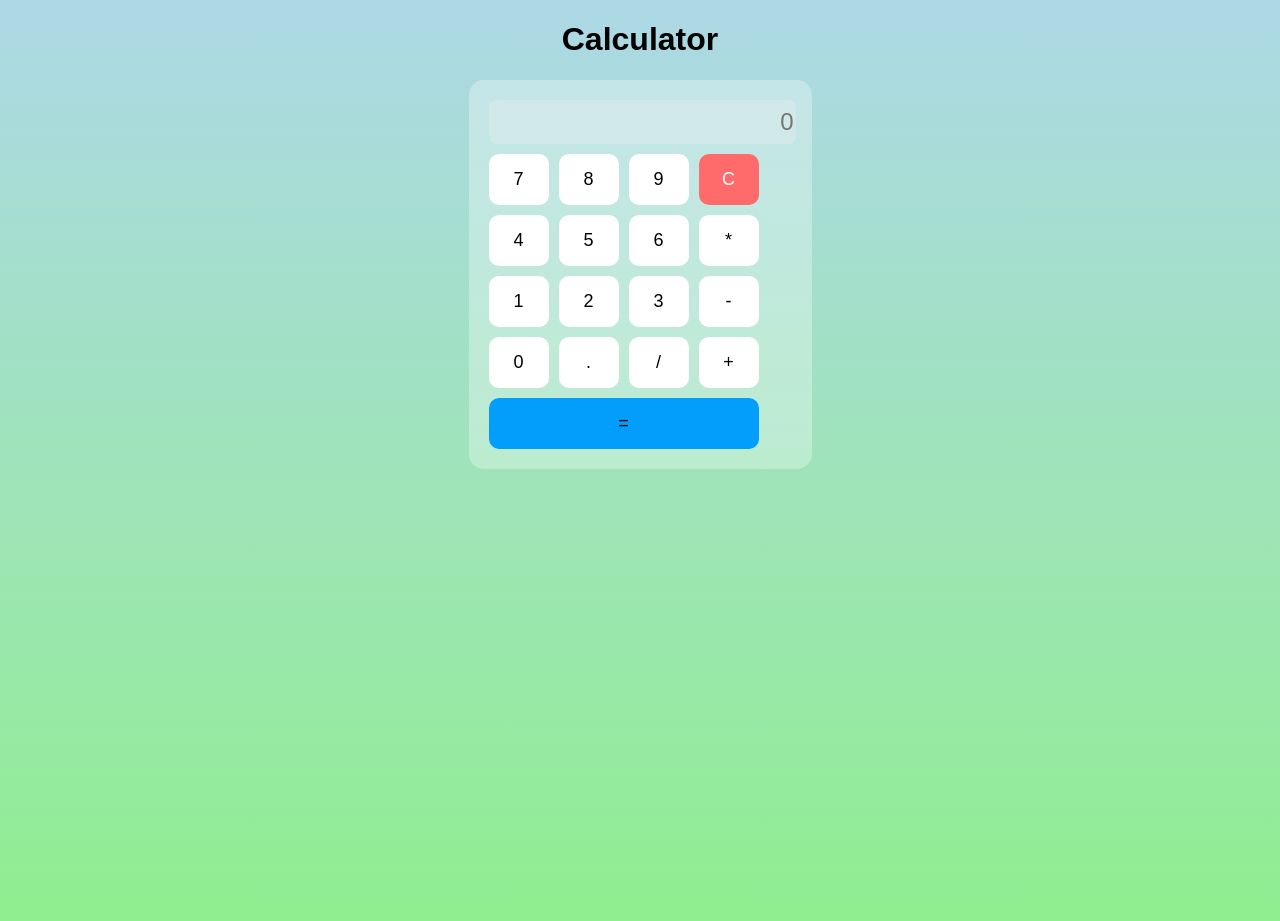
==== calculator.html @ a186fffb "Add files via upload" ====
<!DOCTYPE html>
<html>
<head>
  <title>Calculator</title>
  <link rel="stylesheet" href="style.css">
</head>
<body>
  <h1><center>Calculator</h1>
  <div class="calc-container">
    <input type="text" id="calc-display" disabled placeholder="0">
    <div class="buttons">
      <button onclick="press('7')">7</button>
      <button onclick="press('8')">8</button>
      <button onclick="press('9')">9</button>
      <button onclick="clearDisplay()" class="clear">C</button>

      <button onclick="press('4')">4</button>
      <button onclick="press('5')">5</button>
      <button onclick="press('6')">6</button>
      <button onclick="press('*')">*</button>

      <button onclick="press('1')">1</button>
      <button onclick="press('2')">2</button>
      <button onclick="press('3')">3</button>
      <button onclick="press('-')">-</button>

      <button onclick="press('0')">0</button>
      <button onclick="press('.')">.</button>
      <button onclick="press('/')">/</button>
      <button onclick="press('+')">+</button>
      <button onclick="calculate()" class="equal">=</button>

      
    </div>
  </div>

  <script src="script.js"></script>


</body>
</html>
---- style.css ----
body {
  margin: 0;
  font-family: Arial, sans-serif;

  /* Vertical gradient from top (light blue) to bottom (light green) */
  background: linear-gradient(to bottom, #ADD8E6, #90EE90);

  /* Make gradient cover full page */
  min-height: 100vh;
}

.baack{
  padding: 15px;
  font-size: 18px;
  border: 1px;
  border-radius: 10px;
  cursor: pointer;
  background-color: #d66b84; /* Blue */
  color: black;
  transition: background 0.2s;
  position: sticky; /* or absolute, fixed, sticky */
  top: 10px;
  left: 20px;
  
}

.baack:hover {
  background-color: #ad2b4a; /* Darker blue on hover */
}


.tool-btn {
  padding: 15px;
  font-size: 18px;
  border: 4px;
  border-radius: 10px;
  cursor: pointer;
  background-color: #93ff6b; /* Blue */
  color: black;
  transition: background 0.2s;
}

.tool-btn:hover {
  background-color: #f0e659; /* Darker blue on hover */
}


.gradient-text {
  background: linear-gradient(to right, black, white); /* gradient from blue → green */
  -webkit-background-clip: text; /* for Chrome/Safari */
  -webkit-text-fill-color: transparent; /* makes the text show gradient */
  font-size: 50px; /* optional: make it bigger */
  text-align: center; /* optional: center on page */
}

.Line {
  background: linear-gradient(to right, #00f2ff, #ff0000); /* gradient from blue → green */
  -webkit-background-clip: text; /* for Chrome/Safari */
  -webkit-text-fill-color: transparent; /* makes the text show gradient */
  font-size: 25px; /* optional: make it bigger */
  text-align: center; /* optional: center on page */
}




/* Calculator Section */
#calculator {
  background: linear-gradient(to bottom, #FFDEE9, #B5FFFC);
  padding: 20px;
  border-radius: 10px;
  margin-bottom: 20px;
}

.calc-container {
  background: rgba(255, 255, 255, 0.3);
  padding: 20px;
  border-radius: 15px;
  width: fit-content;
  margin: 0 auto;
}

#calc-display {
  width: 100%;
  padding: 2px;
  font-size: 24px;
  margin-bottom: 10px;
  border-radius: 8px;
  border: none;
  text-align: right;
  color: #003366;
  height: 40px;
}

.buttons {
  display: grid;
  grid-template-columns: repeat(4, 60px);
  gap: 10px;
}

button {
  padding: 15px;
  font-size: 18px;
  border:none ;
  border-radius: 10px;
  cursor: pointer;
  background-color: #ffffff;
  transition: background 0.2s;
}

button:hover {
  background-color: rgba(255,255,255,0.9);
}

button.clear {
  grid-column: span 1;
  background-color: #ff6b6b;
  color: white;
}

button.equal {
  grid-column: span 4;
  background-color: #039dfc;
  color: black;
}



/* To-Do List Section */
#todo {
  background: linear-gradient(to bottom, #C6FFDD, #FBD786);
  padding: 20px;
  border-radius: 10px;
  margin-bottom: 20px;
}

/* Clock Section */
#clock {
  background: linear-gradient(to bottom, #FFA69E, #861657);
  padding: 20px;
  border-radius: 10px;
  margin-bottom: 20px;
}

/* Quote Section */
#quote {
  background: linear-gradient(to bottom, #89F7FE, #66A6FF);
  padding: 20px;
  border-radius: 10px;
  margin-bottom: 20px;
}

/* Age Calculator Section */
#age {
  background: linear-gradient(to bottom, #FFD3A5, #FD6585);
  padding: 20px;
  border-radius: 10px;
  margin-bottom: 20px;
}

/* Notes Section */
#notes {
  background: linear-gradient(to bottom, #FEE140, #FA709A);
  padding: 20px;
  border-radius: 10px;
  margin-bottom: 20px;
}

#quoteBox {
  background: rgba(0,0,0,0.8); /* semi-transparent box */
  padding: 20px;
  border-radius: 15px;
  text-align: center;
  color: white;
}

#quote button {
  margin-top: 20px;
  padding: 10px 20px;
  border: none;
  border-radius: 10px;
  cursor: pointer;
  background-color: lightblue;
  color: black;
  font-weight: bold;
}
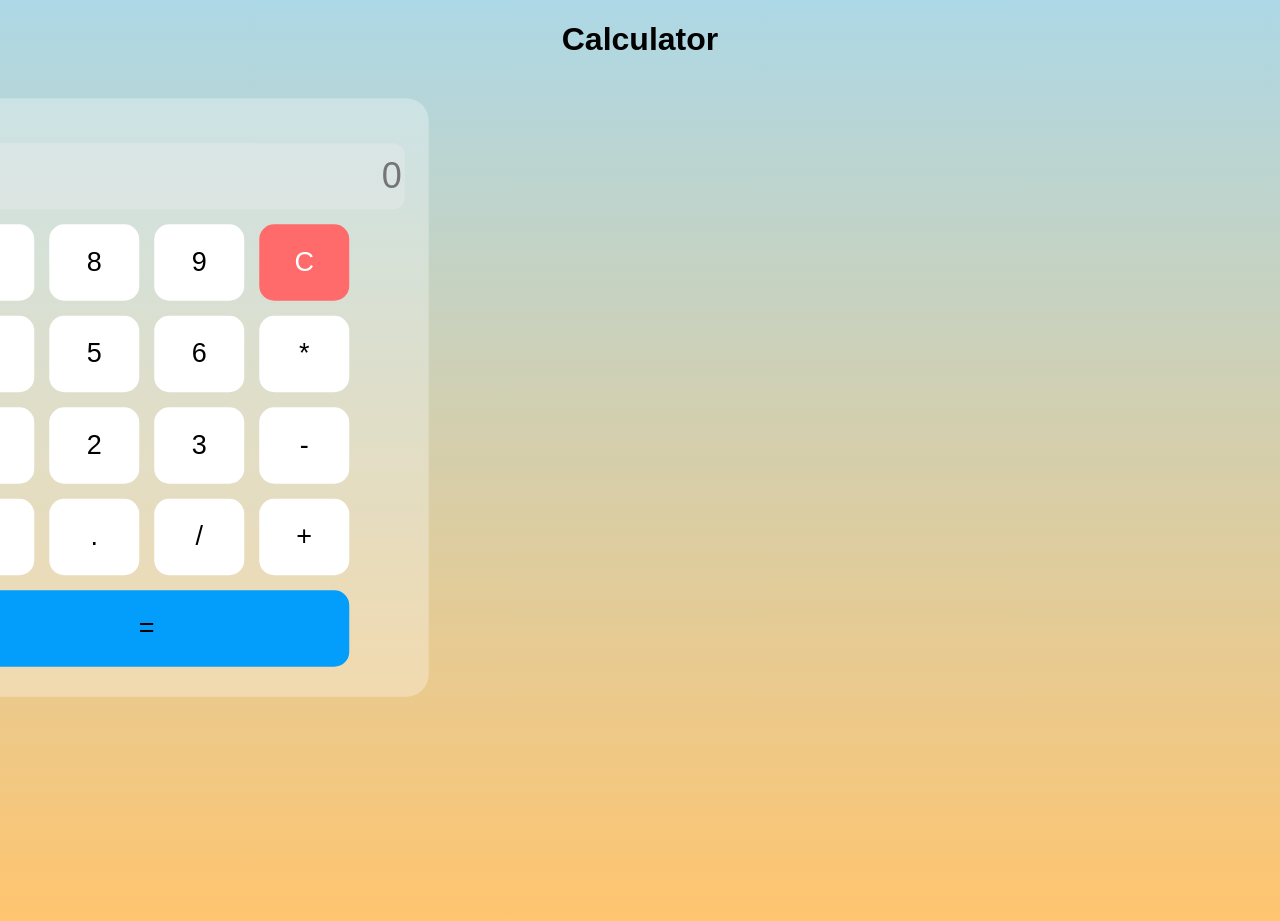
==== commit fb797bb7: "Add files via upload" ====
--- a/calculator.html
+++ b/calculator.html
@@ -4,7 +4,7 @@
   <title>Calculator</title>
   <link rel="stylesheet" href="style.css">
 </head>
-<body>
+<body class="calu">
   <h1><center>Calculator</h1>
   <div class="calc-container">
     <input type="text" id="calc-display" disabled placeholder="0">
--- a/style.css
+++ b/style.css
@@ -7,6 +7,18 @@
 
   /* Make gradient cover full page */
   min-height: 100vh;
+}
+
+.calu{
+  margin: 0;
+  font-family: Arial, sans-serif;
+
+  /* Vertical gradient from top (light blue) to bottom (light green) */
+  background: linear-gradient(to bottom, #ADD8E6, #ffc56f);
+
+  /* Make gradient cover full page */
+  height: 100vh;
+  overflow: hidden;
 }
 
 .baack{
@@ -65,6 +77,12 @@
 
 
 /* Calculator Section */
+
+.calu{
+  min-height: 100vh;
+
+}
+
 #calculator {
   background: linear-gradient(to bottom, #FFDEE9, #B5FFFC);
   padding: 20px;
@@ -75,9 +93,12 @@
 .calc-container {
   background: rgba(255, 255, 255, 0.3);
   padding: 20px;
+  padding-top: 30px;
   border-radius: 15px;
   width: fit-content;
-  margin: 0 auto;
+  margin-top:140px;
+  justify-self: center;
+  scale: 1.5;
 }
 
 #calc-display {
